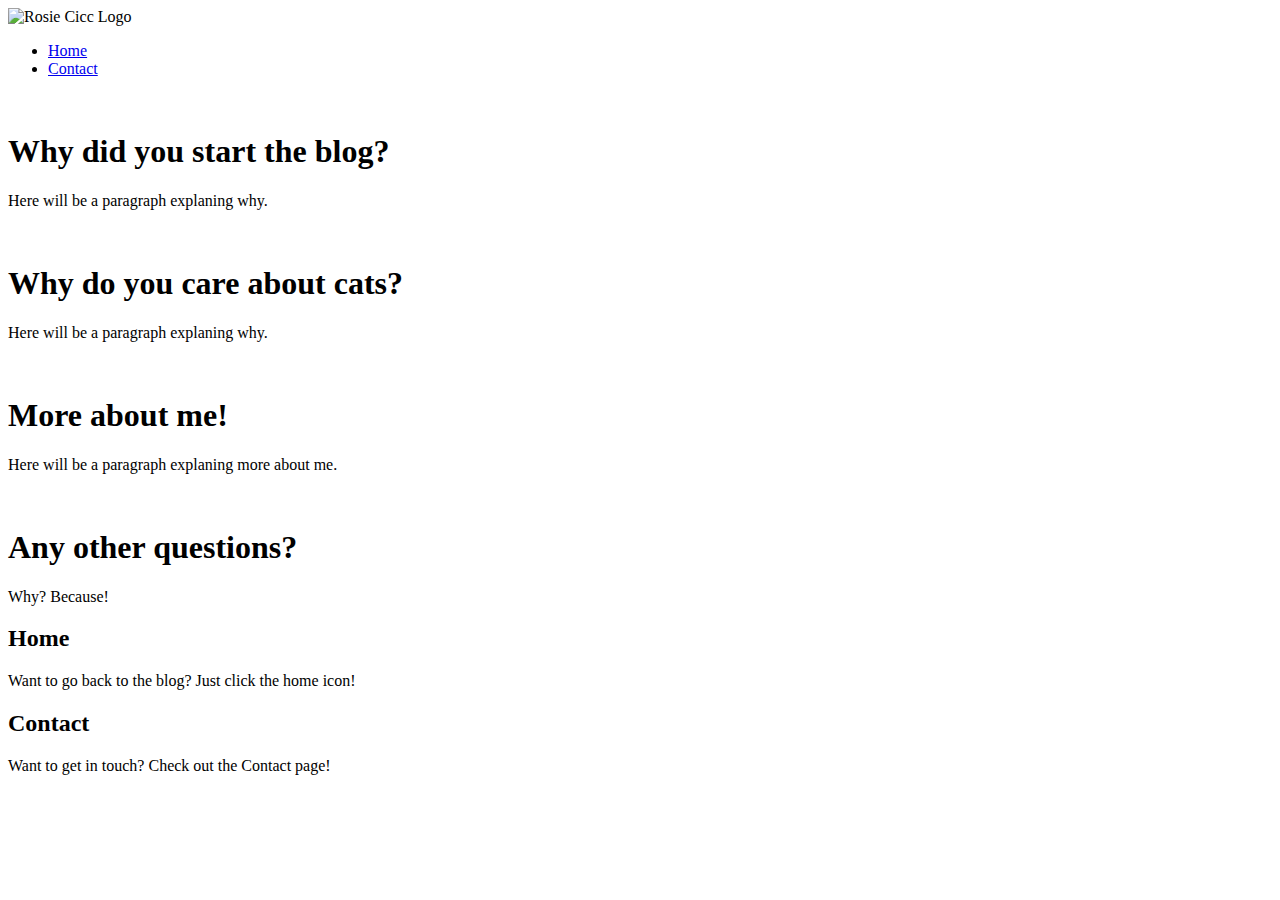
==== about.html @ 4d6e8046 "added pages for home, contact, about" ====
<!DOCTYPE html>
<html lang="en">
<head>
    <meta charset="UTF-8">
    <meta name="viewport" content="width=device-width, initial-scale=1.0">
    <title>A Purrfect Blog</title>
</head>
<body>
    <header> 
        <nav> 
            <img src="" alt="Rosie Cicc Logo">
            <ul> 
                <li><a href="home.html">Home</a></li>
                <li><a href="contact.html">Contact</a></li>
            </ul>
        </nav>
    </header>
    <main> 
        <div><img src="" alt=""></div>
        <div>
            <h1 id="blog-post">Why did you start the blog?</h1>
            <p>Here will be a paragraph explaning why.</p>
        </div>
        <div><img src="" alt=""></div>
        <div>
            <h1 id="blog-post">Why do you care about cats?</h1>
            <p>Here will be a paragraph explaning why.</p>
        </div>
        <div><img src="" alt=""></div>
        <div>
            <h1 id="blog-post">More about me!</h1>
            <p>Here will be a paragraph explaning more about me.</p>
        </div>
        <div><img src="" alt=""></div>
        <div>
            <h1 id="blog-post">Any other questions?</h1>
            <p>Why? Because!</p>
        </div>
    </main>
    <footer>
        <div> 
            <h2>Home</h2>
            <p> Want to go back to the blog? Just click the home icon!</p>
        </div>
        <div> 
            <h2>Contact</h2>
            <p> Want to get in touch? Check out the Contact page!</p>
        </div>
    </footer>
</body>
</html>
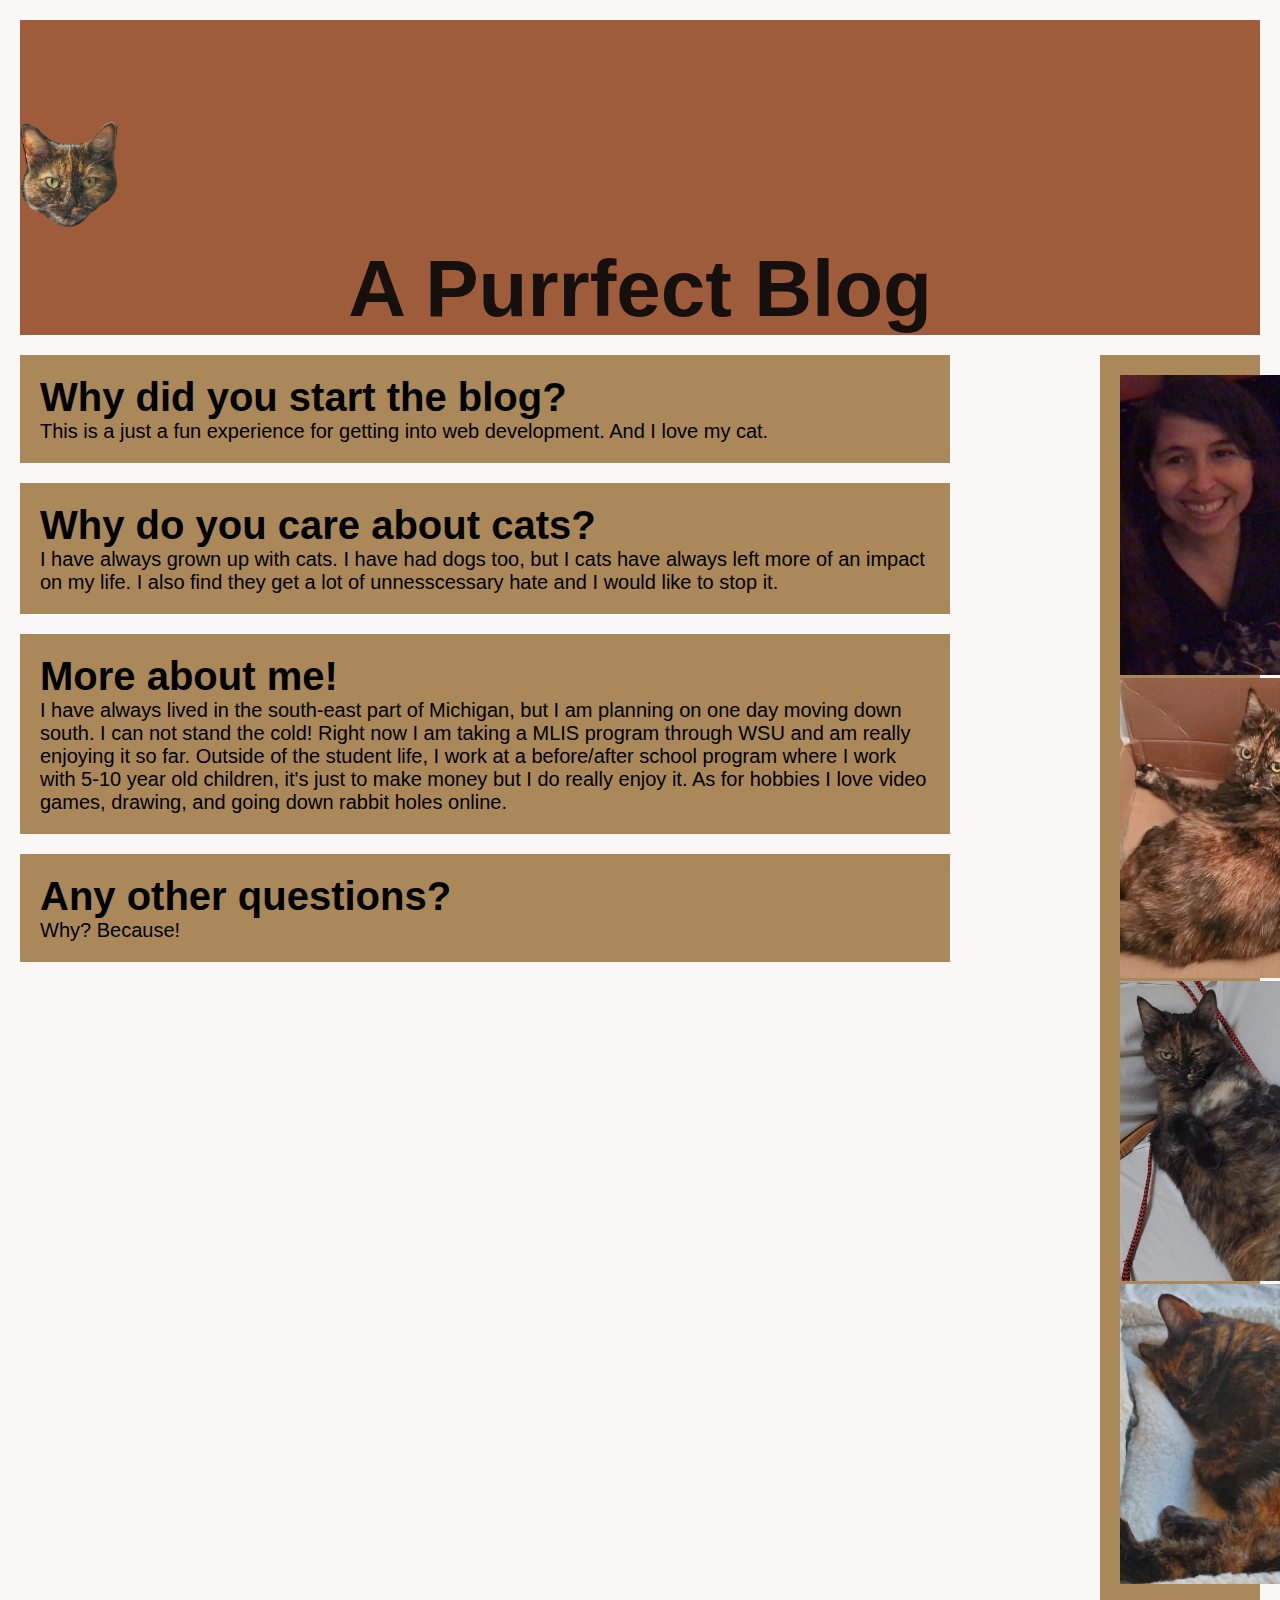
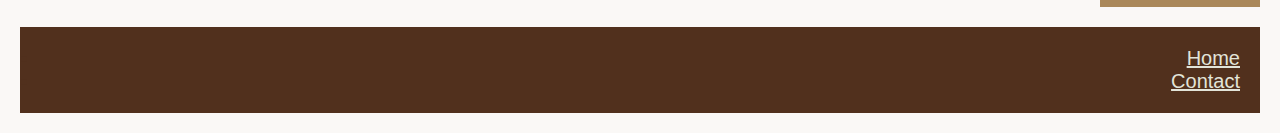
==== commit 64bed108: "adds css" ====
--- a/about.html
+++ b/about.html
@@ -4,48 +4,57 @@
     <meta charset="UTF-8">
     <meta name="viewport" content="width=device-width, initial-scale=1.0">
     <title>A Purrfect Blog</title>
+    <link rel="stylesheet" href="style.css">
 </head>
 <body>
-    <header> 
-        <nav> 
-            <img src="" alt="Rosie Cicc Logo">
-            <ul> 
-                <li><a href="home.html">Home</a></li>
-                <li><a href="contact.html">Contact</a></li>
-            </ul>
-        </nav>
-    </header>
-    <main> 
-        <div><img src="" alt=""></div>
-        <div>
+    <div class="header"> 
+        <a href="home.html" class="site-name"><img src="images/logo.png" alt="Rosie Cicc Logo"></a>
+         <h1> A Purrfect Blog </h1>   
+    </div>
+
+    
+    
+    <div class="row">
+        <div class="leftcolumn">
+            <div class="card">
             <h1 id="blog-post">Why did you start the blog?</h1>
-            <p>Here will be a paragraph explaning why.</p>
+            <p>This is a just a fun experience for getting into web development. And I love my cat.</p>
         </div>
-        <div><img src="" alt=""></div>
-        <div>
+       
+        <div class="card">
             <h1 id="blog-post">Why do you care about cats?</h1>
-            <p>Here will be a paragraph explaning why.</p>
+            <p>I have always grown up with cats. I have had dogs too, but I cats have always left more of an impact on my life. I also find they get a lot of unnesscessary hate and I would like to stop it.</p>
         </div>
-        <div><img src="" alt=""></div>
-        <div>
+        
+        <div class="card">
             <h1 id="blog-post">More about me!</h1>
-            <p>Here will be a paragraph explaning more about me.</p>
+            <p>I have always lived in the south-east part of Michigan, but I am planning on one day moving down south. I can not stand the cold! Right now I am taking a MLIS program through WSU and am really enjoying it so far. Outside of the student life, I work at a before/after school program where I work with 5-10 year old children, it's just to make money but I do really enjoy it. As for hobbies I love video games, drawing, and going down rabbit holes online.</p>
         </div>
-        <div><img src="" alt=""></div>
-        <div>
+   
+        <div class="card">
             <h1 id="blog-post">Any other questions?</h1>
             <p>Why? Because!</p>
         </div>
-    </main>
-    <footer>
-        <div> 
-            <h2>Home</h2>
-            <p> Want to go back to the blog? Just click the home icon!</p>
-        </div>
-        <div> 
-            <h2>Contact</h2>
-            <p> Want to get in touch? Check out the Contact page!</p>
-        </div>
-    </footer>
+    </div>
+    
+
+    <div class="rightcolumn">
+        <div class="card">
+        <img src="images/selfie2.jpg" style= "height:300px" alt="Selfie of blog owner. Woman with short, brown hair sitting in a dark room. She's smiling and looks happy.">
+        <img src="images/jojo2.jpg" style= "height:300px" alt="Picture of Jojo, tortoiseshell cat. Here she is sitting in a box, looking at the camera.">
+        <img src="images/jojo3.jpg" style= "height:300px" alt="Picutre of Jojo, tortoiseshell cat. Here she is lying on her back in a comical position. She's lying in a white chair.">
+        <img src="images/jojo4.jpg" style= "height:300px" alt="Picture of Jojo, tortoiseshell cat. Here she is snuggled up, asleep in a whtie cat bed. She may be sleeping, but her ears show that she's alert.">
+      
+       
+    </div>
+    </div>
+    </div>
+    
+        <div class="footer">
+        <ul>
+            <li><a href="home.html">Home</a></li> 
+            <li><a href="contact.html">Contact</a></li>
+        </ul>
+    </div>
 </body>
 </html>
--- a/style.css
+++ b/style.css
@@ -0,0 +1,100 @@
+*{
+    box-sizing: border-box;
+    padding: 0;
+    margin: 0;
+}
+
+body {
+    background-color: #faf8f6; 
+    padding: 20px;
+    font-family: Arial, Helvetica, sans-serif;
+   padding: 20px;
+
+}
+
+.header {
+    padding-top: 20px;
+    font-size: 40px;
+    text-align: center;
+background: #9e5c3a;
+color: #15100d;
+}
+
+.leftcolumn {
+    float: left;
+    width: 75%;
+    font-size: 20px;
+}
+
+.rightcolumn {
+    float: left;
+    width: 25%;
+    padding-left: 150px;
+    font-size: 15px;
+}
+
+.centercolumn {
+    float: center;
+    width: 100%;
+    text-align: center;
+    
+}
+
+.card {
+    padding: 20px;
+    margin-top: 20px;
+    background-color: #aa885a;
+}
+
+.row:after {
+    content: "";
+    display: table;
+    clear: both;
+}
+
+.footer {
+    padding: 20px;
+    text-align: right;
+    margin-top: 20px;
+    background: #51301d;
+    font-size: 20px;
+    color: #51301d;
+}
+
+a{ color: rgb(226, 228, 217)}
+
+
+
+
+
+
+.site-name {
+    display: flex;
+    margin-top: 5rem;
+padding-bottom: 1rem;  }
+  
+  .site-name img {
+    width: 100px;
+  }
+
+  .site-name{
+    flex: 1 0 auto;
+  }
+
+ 
+
+@media screen and (max-width: 810px) {
+    .header,
+    .footer{
+        clear: both;
+    }
+   .leftcolumn, .rightcolumn {
+    width: 100%;
+    padding: 0;
+   
+    }
+}
+
+
+
+
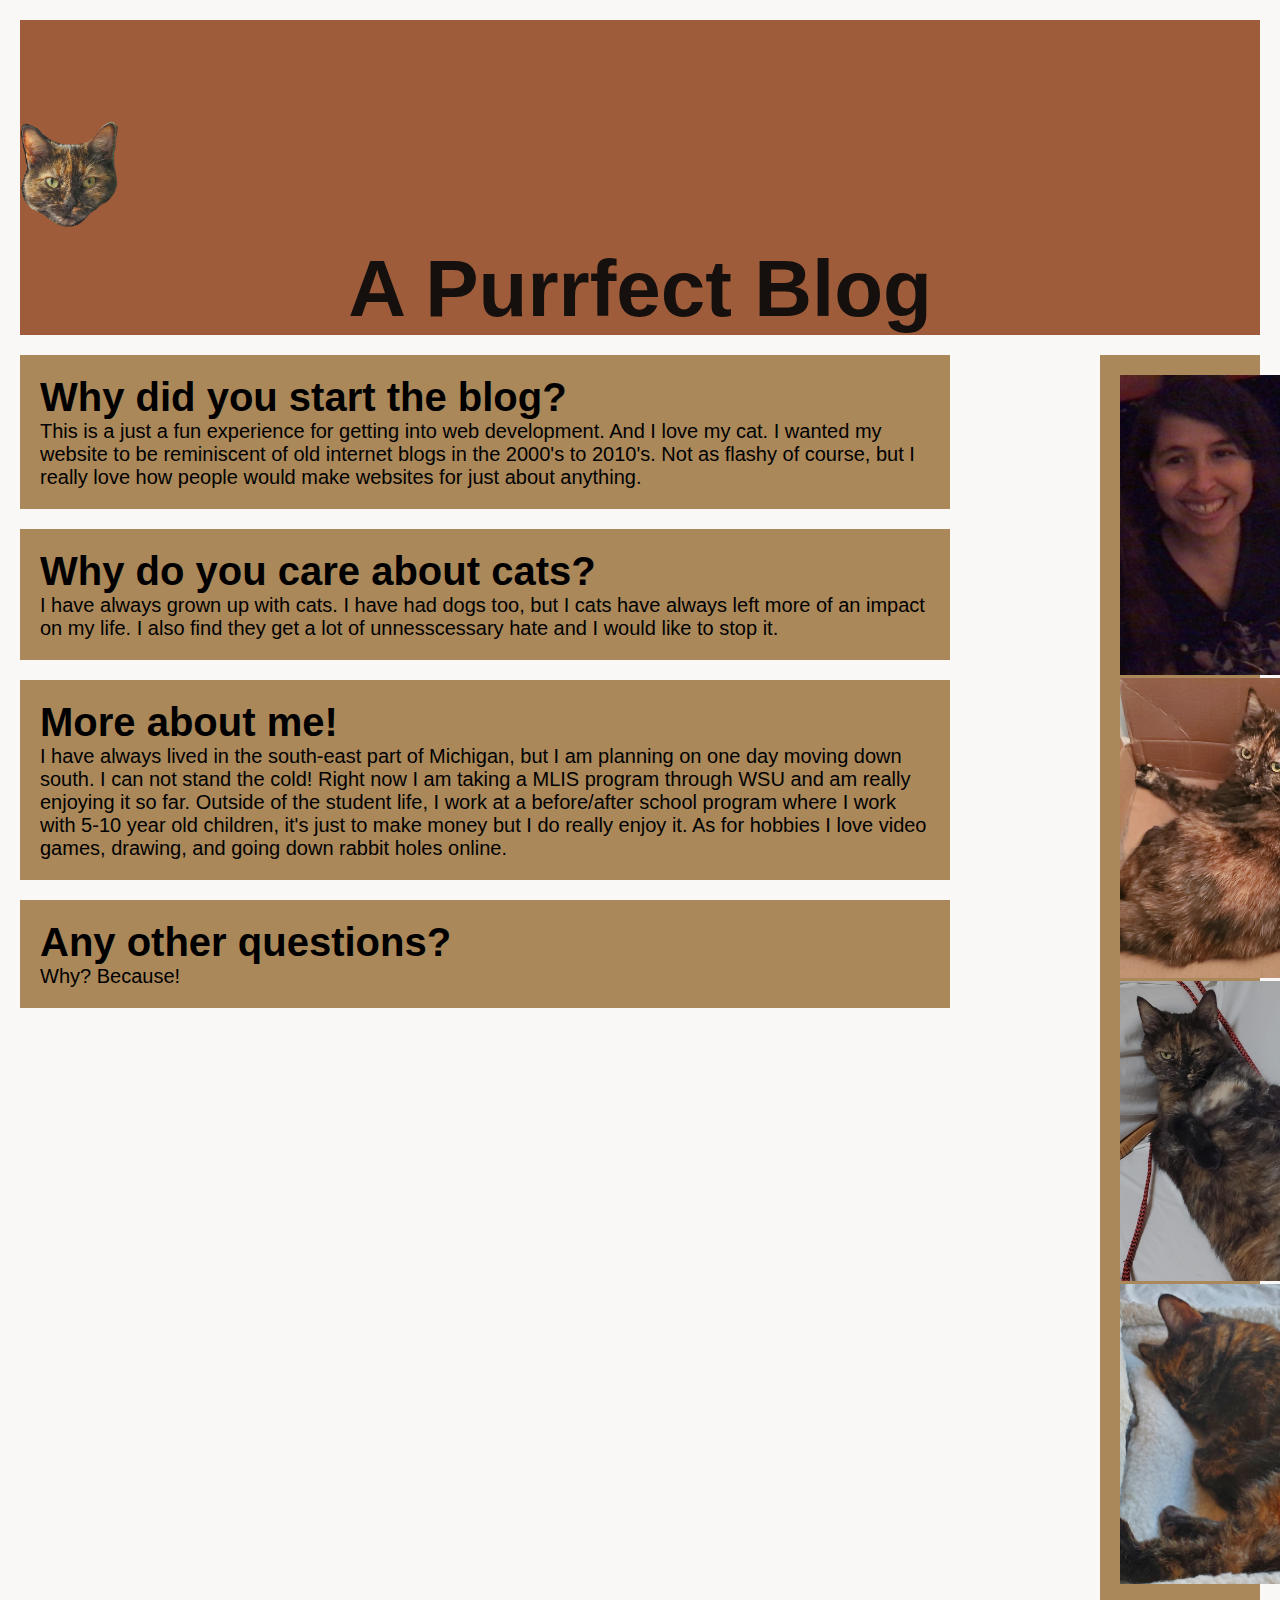
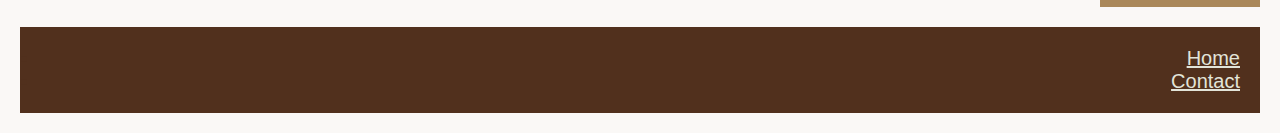
==== commit 4ad02a50: "updating the look" ====
--- a/about.html
+++ b/about.html
@@ -8,7 +8,7 @@
 </head>
 <body>
     <div class="header"> 
-        <a href="home.html" class="site-name"><img src="images/logo.png" alt="Rosie Cicc Logo"></a>
+        <a href="index.html" class="site-name"><img src="images/logo.png" alt="Rosie Cicc Logo"></a>
          <h1> A Purrfect Blog </h1>   
     </div>
 
@@ -18,7 +18,7 @@
         <div class="leftcolumn">
             <div class="card">
             <h1 id="blog-post">Why did you start the blog?</h1>
-            <p>This is a just a fun experience for getting into web development. And I love my cat.</p>
+            <p>This is a just a fun experience for getting into web development. And I love my cat. I wanted my website to be reminiscent of old internet blogs in the 2000's to 2010's. Not as flashy of course, but I really love how people would make websites for just about anything.</p>
         </div>
        
         <div class="card">
@@ -52,7 +52,7 @@
     
         <div class="footer">
         <ul>
-            <li><a href="home.html">Home</a></li> 
+            <li><a href="index.html">Home</a></li> 
             <li><a href="contact.html">Contact</a></li>
         </ul>
     </div>
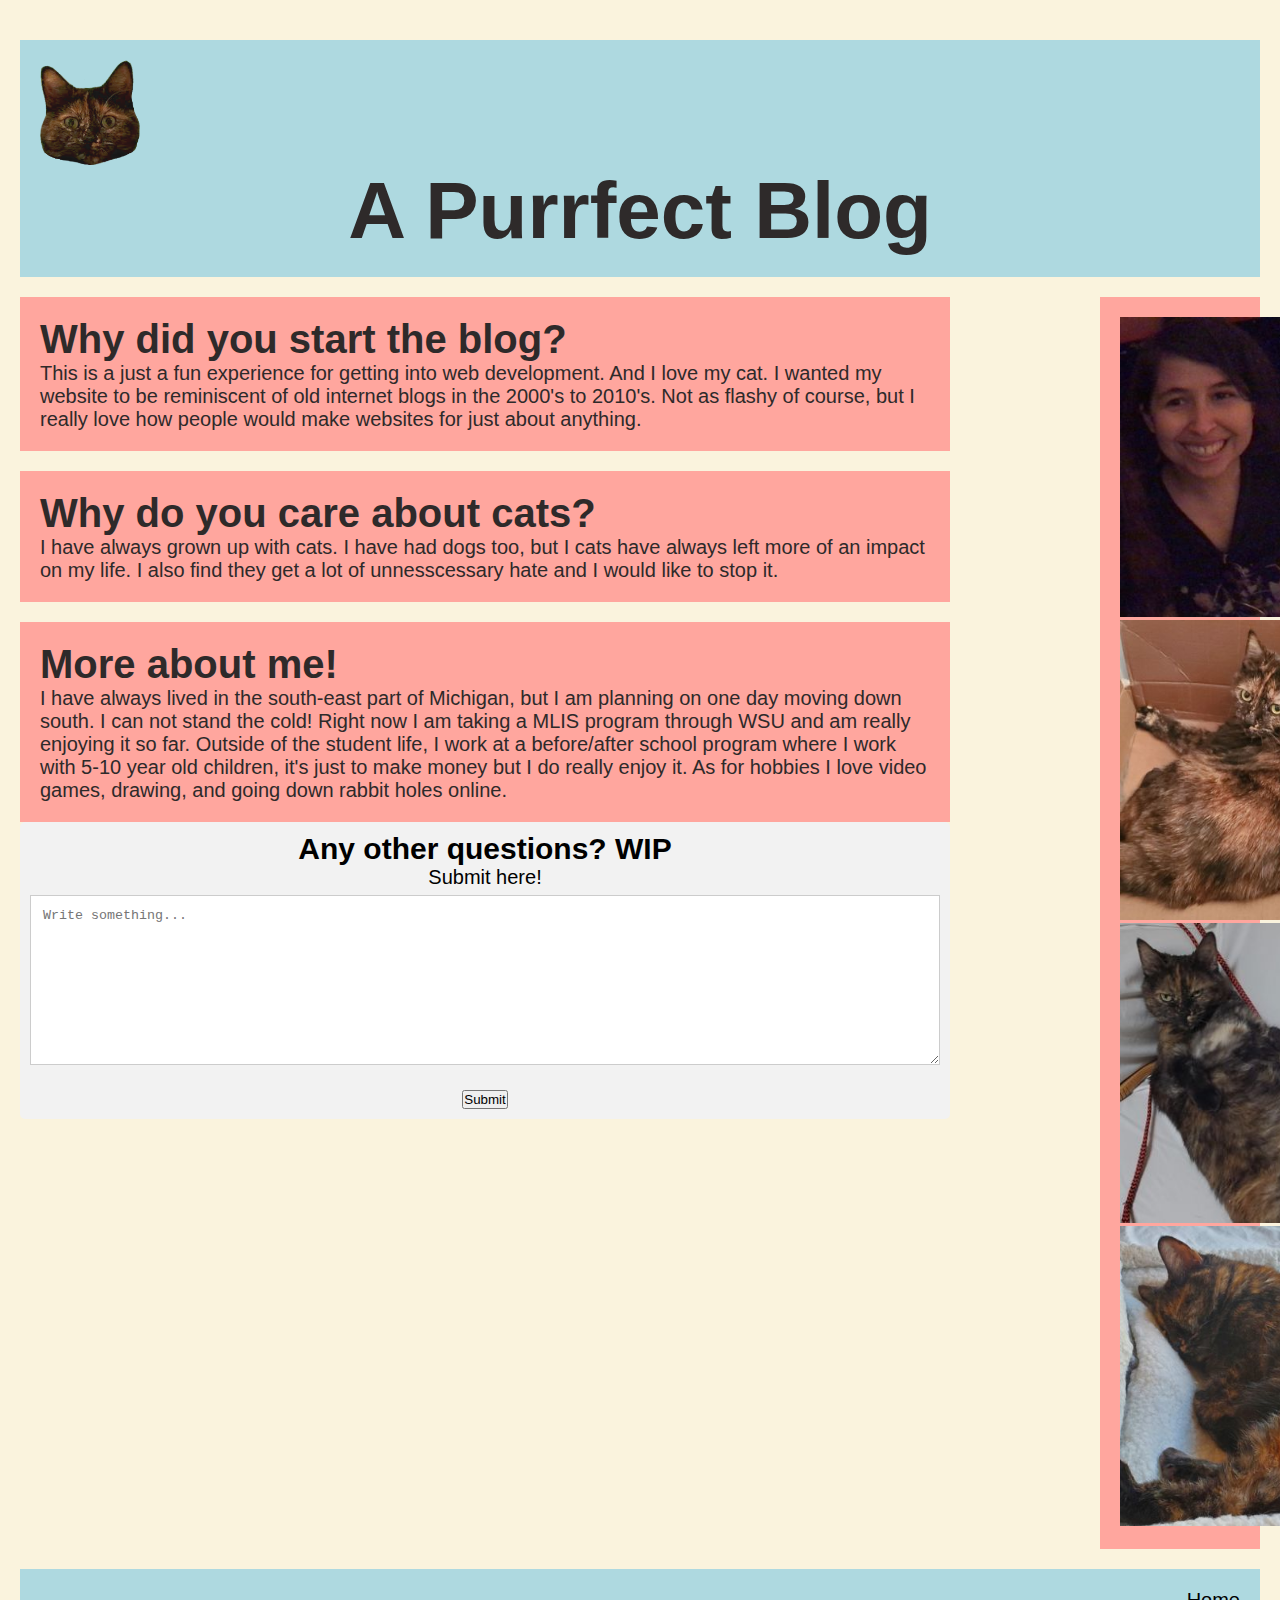
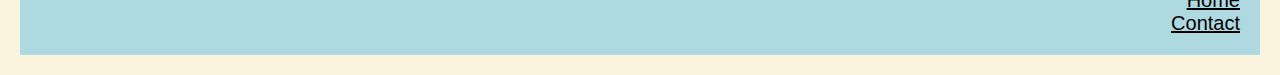
==== commit bc23a6af: "editting" ====
--- a/about.html
+++ b/about.html
@@ -8,7 +8,7 @@
 </head>
 <body>
     <div class="header"> 
-        <a href="index.html" class="site-name"><img src="images/logo.png" alt="Rosie Cicc Logo"></a>
+        <a href="index.html" class="site-name"><img height="105" src="images/logo.png" alt="Rosie Cicc Logo"></a>
          <h1> A Purrfect Blog </h1>   
     </div>
 
@@ -31,9 +31,17 @@
             <p>I have always lived in the south-east part of Michigan, but I am planning on one day moving down south. I can not stand the cold! Right now I am taking a MLIS program through WSU and am really enjoying it so far. Outside of the student life, I work at a before/after school program where I work with 5-10 year old children, it's just to make money but I do really enjoy it. As for hobbies I love video games, drawing, and going down rabbit holes online.</p>
         </div>
    
-        <div class="card">
-            <h1 id="blog-post">Any other questions?</h1>
-            <p>Why? Because!</p>
+        <div class="container">
+            <div style="text-align: center;">
+                <h2>Any other questions? WIP</h2>
+                <div class="column">
+                    <form action="/action_page.php">
+                        <label for="submithere">Submit here!</label>
+                        <textarea id="submithere" name="submithere" placeholder="Write something..." style="height:170px"></textarea>
+                   <input type="submit" value="Submit">
+                    </form>
+                </div>
+            </div>
         </div>
     </div>
     
@@ -56,5 +64,17 @@
             <li><a href="contact.html">Contact</a></li>
         </ul>
     </div>
+    
+    <style>
+        a{
+            color:black
+        }
+
+        a:hover {
+            color:aliceblue
+        }
+
+    </style>
+
 </body>
 </html>
--- a/style.css
+++ b/style.css
@@ -5,20 +5,28 @@
 }
 
 body {
-    background-color: #faf8f6; 
+    background-color: #FAF3DD; 
     padding: 20px;
     font-family: Arial, Helvetica, sans-serif;
    padding: 20px;
+   
 
 }
 
 .header {
-    padding-top: 20px;
+    padding: 20px;
+    text-align: center;
+    margin-top: 20px;
+    background: #AED9E0;
+    color: rgb(46, 42, 42);
     font-size: 40px;
-    text-align: center;
-background: #9e5c3a;
-color: #15100d;
 }
+
+ul {
+    list-style-type: none;
+}
+
+
 
 .leftcolumn {
     float: left;
@@ -33,6 +41,15 @@
     font-size: 15px;
 }
 
+.selfiepic {
+    width: auto;
+    padding-left: 10%;
+}
+
+.catpic1 {
+    width: auto;
+}
+
 .centercolumn {
     float: center;
     width: 100%;
@@ -43,7 +60,8 @@
 .card {
     padding: 20px;
     margin-top: 20px;
-    background-color: #aa885a;
+    background-color: #FFA69E;
+    color: rgb(46, 42, 42);
 }
 
 .row:after {
@@ -56,22 +74,44 @@
     padding: 20px;
     text-align: right;
     margin-top: 20px;
-    background: #51301d;
+    background: #AED9E0;
     font-size: 20px;
-    color: #51301d;
+    color: #f8dccb;
 }
 
 a{ color: rgb(226, 228, 217)}
 
 
+input[type=text], select, textarea {
+    width: 100%;
+    padding: 12px;
+    border: 1px solid #ccc;
+    margin-top: 6px;
+    margin-bottom: 16px;
+    resize: vertical;
+}
 
+input[type=submithere] {
+    background-color: #04AA6D;
+    color: white;
+    padding: 12px 20px;
+    border: none;
+    cursor: pointer;
+}
 
+input[type=submithere]:hover {
+    background-color: #45a049;
+}
 
+.container {
+    border-radius: 5px;
+    background-color: #f2f2f2;
+    padding: 10px;
+}
 
 .site-name {
     display: flex;
-    margin-top: 5rem;
-padding-bottom: 1rem;  }
+ }
   
   .site-name img {
     width: 100px;
@@ -79,6 +119,13 @@
 
   .site-name{
     flex: 1 0 auto;
+  }
+
+  @media screen and (max-width:600px) {
+    .column, input[type=submithere] {
+        width: 100%;
+        margin-top: 0;
+    }
   }
 
  
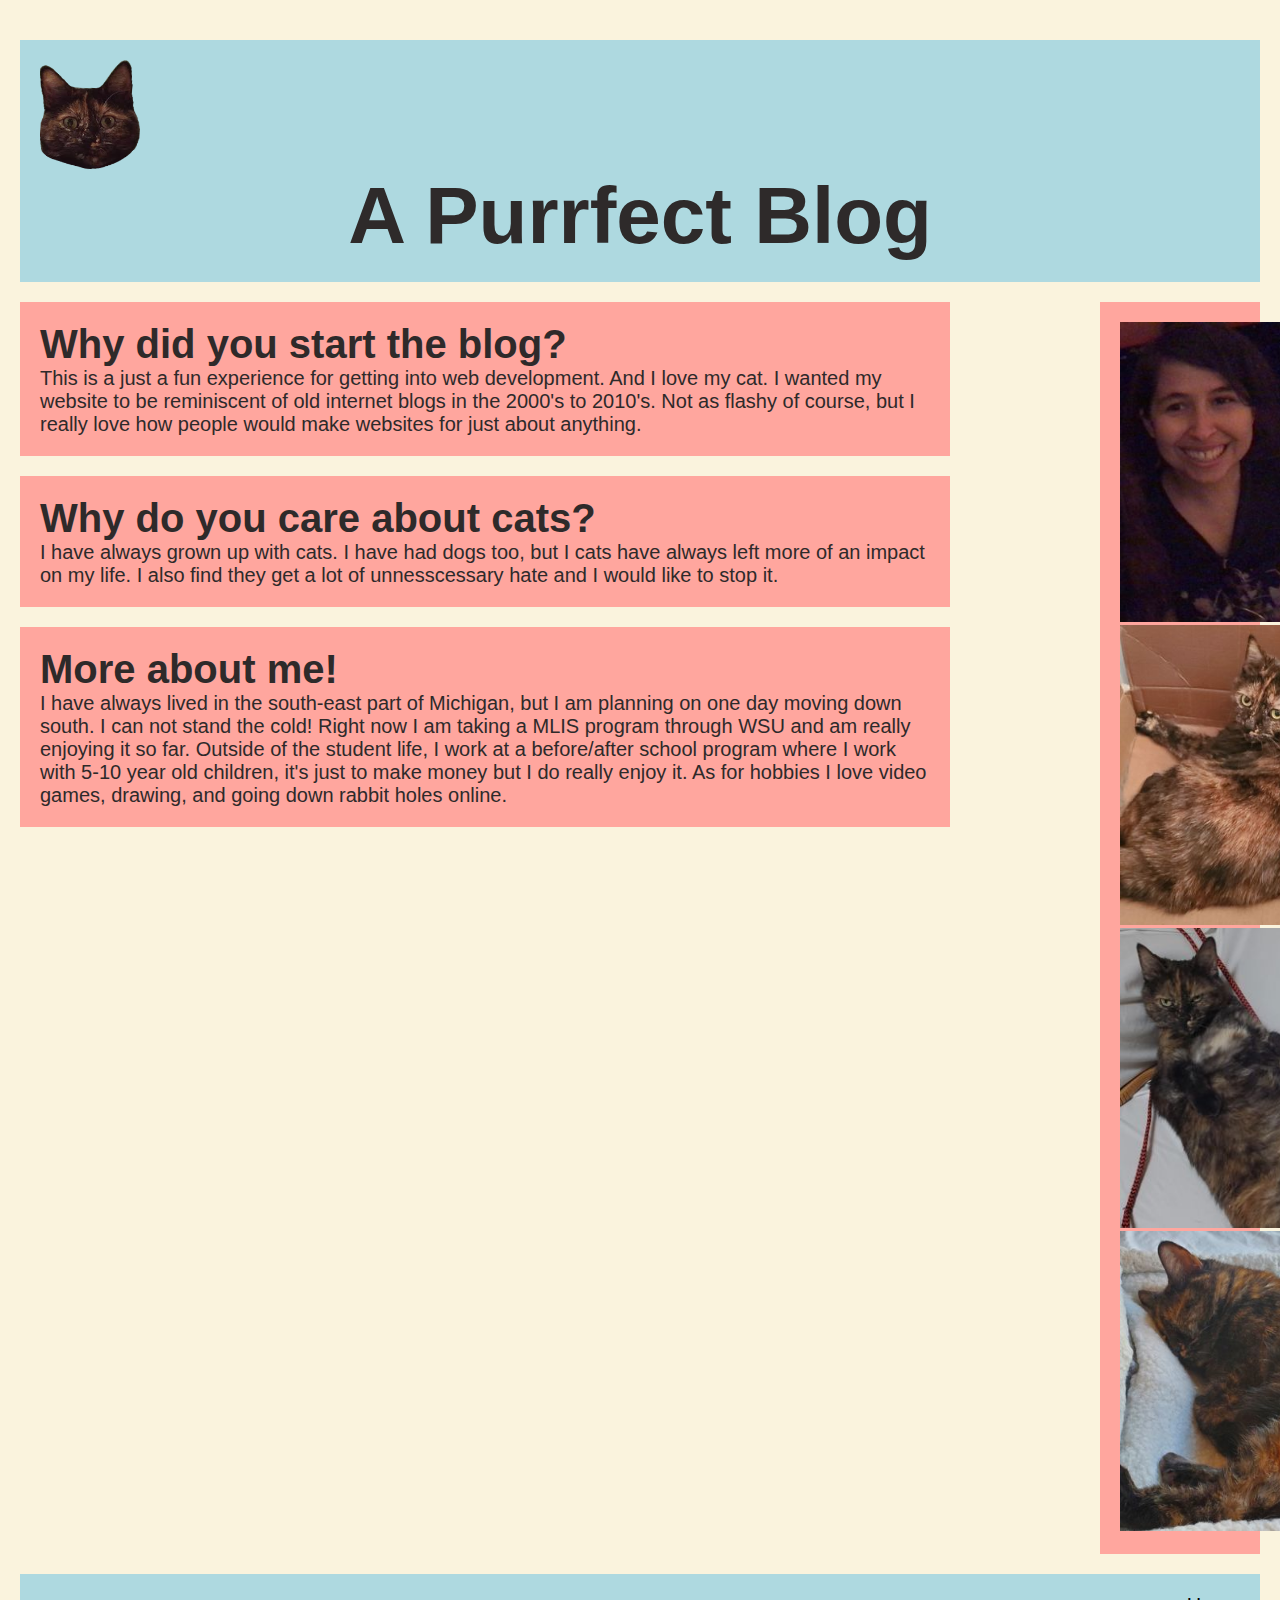
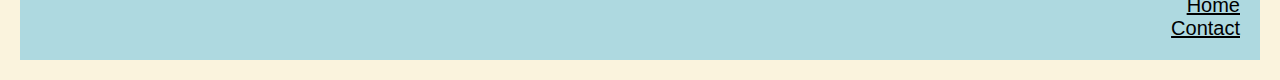
==== commit adf6157b: "scriptjs addition" ====
--- a/about.html
+++ b/about.html
@@ -8,7 +8,7 @@
 </head>
 <body>
     <div class="header"> 
-        <a href="index.html" class="site-name"><img height="105" src="images/logo.png" alt="Rosie Cicc Logo"></a>
+        <a href="index.html" class="site-name"><img height="110" src="images/logo.png" alt="Rosie Cicc Logo"></a>
          <h1> A Purrfect Blog </h1>   
     </div>
 
@@ -31,18 +31,7 @@
             <p>I have always lived in the south-east part of Michigan, but I am planning on one day moving down south. I can not stand the cold! Right now I am taking a MLIS program through WSU and am really enjoying it so far. Outside of the student life, I work at a before/after school program where I work with 5-10 year old children, it's just to make money but I do really enjoy it. As for hobbies I love video games, drawing, and going down rabbit holes online.</p>
         </div>
    
-        <div class="container">
-            <div style="text-align: center;">
-                <h2>Any other questions? WIP</h2>
-                <div class="column">
-                    <form action="/action_page.php">
-                        <label for="submithere">Submit here!</label>
-                        <textarea id="submithere" name="submithere" placeholder="Write something..." style="height:170px"></textarea>
-                   <input type="submit" value="Submit">
-                    </form>
-                </div>
-            </div>
-        </div>
+       
     </div>
     
 
--- a/style.css
+++ b/style.css
@@ -81,28 +81,6 @@
 
 a{ color: rgb(226, 228, 217)}
 
-
-input[type=text], select, textarea {
-    width: 100%;
-    padding: 12px;
-    border: 1px solid #ccc;
-    margin-top: 6px;
-    margin-bottom: 16px;
-    resize: vertical;
-}
-
-input[type=submithere] {
-    background-color: #04AA6D;
-    color: white;
-    padding: 12px 20px;
-    border: none;
-    cursor: pointer;
-}
-
-input[type=submithere]:hover {
-    background-color: #45a049;
-}
-
 .container {
     border-radius: 5px;
     background-color: #f2f2f2;
@@ -121,14 +99,65 @@
     flex: 1 0 auto;
   }
 
-  @media screen and (max-width:600px) {
-    .column, input[type=submithere] {
-        width: 100%;
-        margin-top: 0;
-    }
+  label {
+    display: block;
+    font-weight: bold;
+    margin-bottom: 0.3em;
   }
 
+.form-input {
+    border: 5px solid #FFA69E; 
+    border-radius: 10px;
+    font-size: 15px;
+    font-weight: 400;
+    padding: 1em;
+    margin-bottom: 1.5em;
+    width: 100%;
+  }
+  
+  .form-input:focus {
+    outline: none;
+    border: 5px solid #AED9E0;
+  }
+
+  [type="submit"] {
+    background: #FFA69E;
+    color: rgb(46, 42, 42);
+    width: 100%;
+    font-size: 1.5em;
+    font-weight: 700;
+    text-transform: none;
+    border-radius: 10px;
+    border: 0;
+    padding: .5em;
+    cursor: pointer;
+  }
+  
+  [type="submit"]:hover,
+  [type="submit"]:focus {
+    background: #AED9E0;
+  }
+
+textarea {
+    height: 150px;
+    resize: none;
+}
+
+.error {
+    border-color: red;
+}
+
+.error-message {
+    color: red;
+    margin: -1em 0 1.5em;
+}
  
+  @media screen and (min-width: 1065px) {
+    .form {
+      width: 50%;
+      margin: 3em auto;
+    }
+}
 
 @media screen and (max-width: 810px) {
     .header,
@@ -140,6 +169,7 @@
     padding: 0;
    
     }
+    
 }
 
 
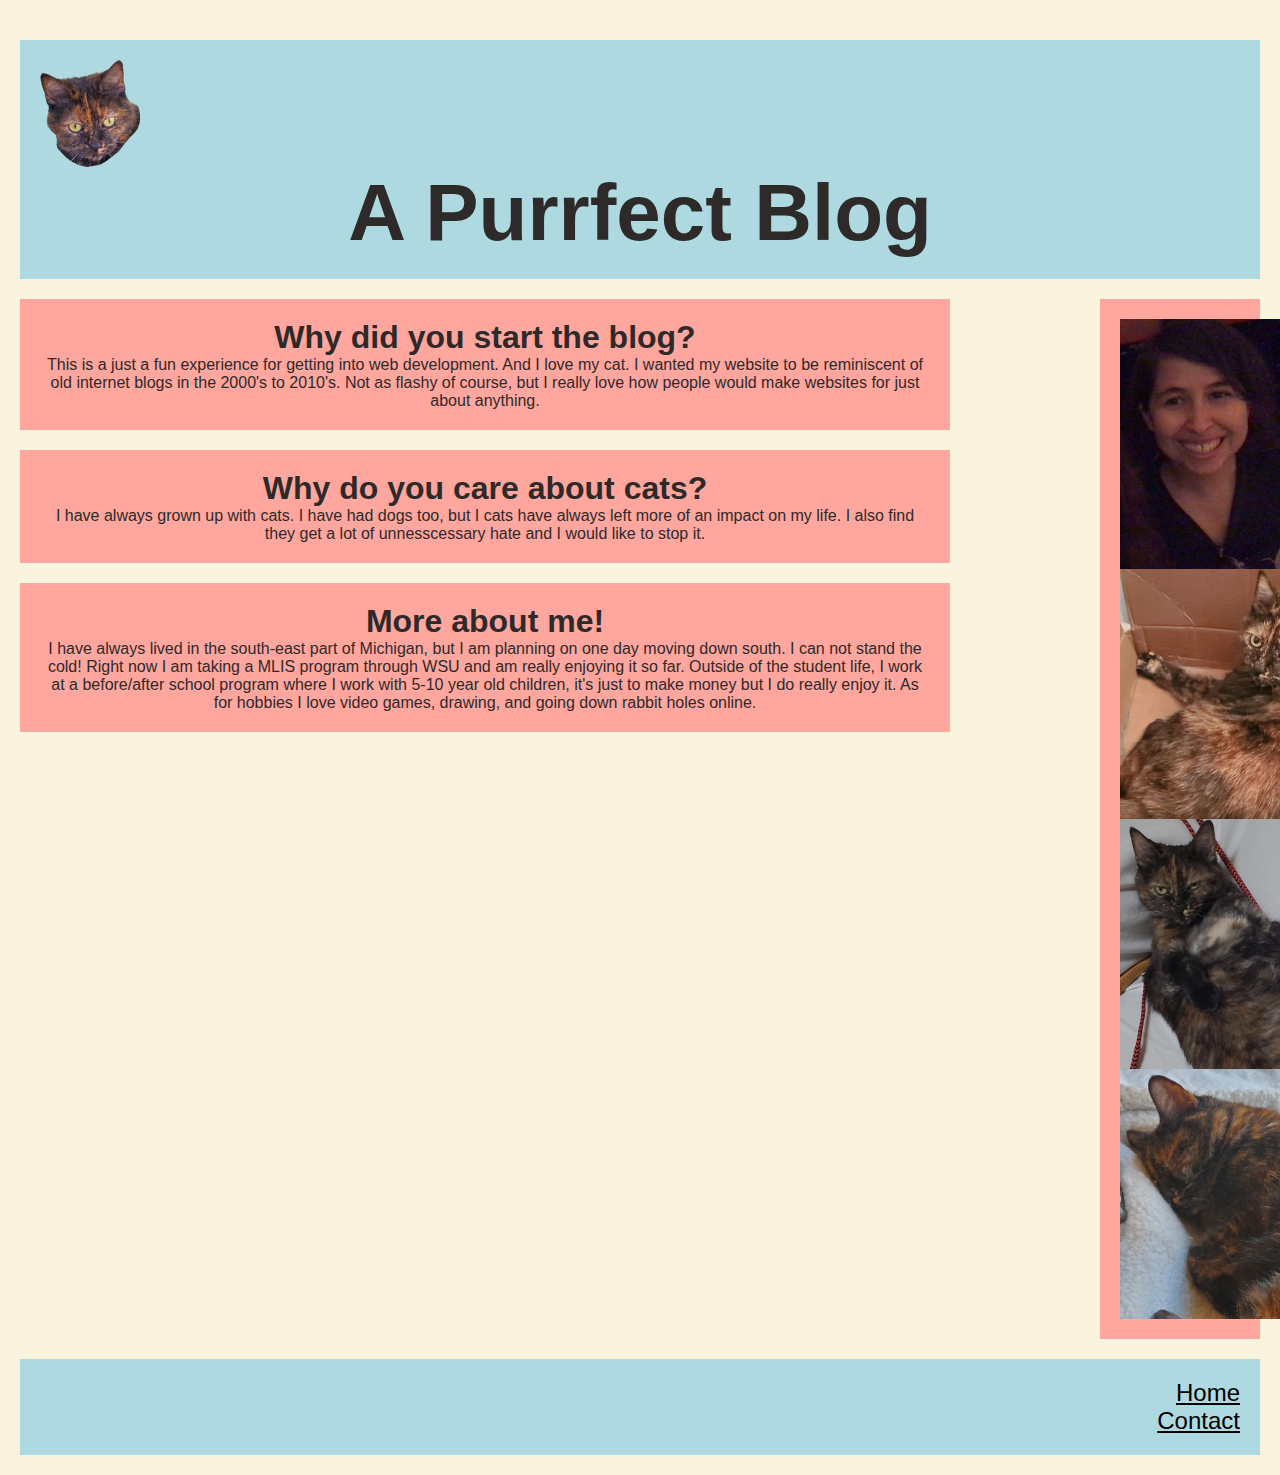
==== commit 5f10065b: "lighthouse changes" ====
--- a/about.html
+++ b/about.html
@@ -3,12 +3,14 @@
 <head>
     <meta charset="UTF-8">
     <meta name="viewport" content="width=device-width, initial-scale=1.0">
+    <meta name="description" content="This is just a fun experience for getting into web development.">
     <title>A Purrfect Blog</title>
     <link rel="stylesheet" href="style.css">
 </head>
+<title>A Purrfect Blog</title>
 <body>
     <div class="header"> 
-        <a href="index.html" class="site-name"><img height="110" src="images/logo.png" alt="Rosie Cicc Logo"></a>
+        <a href="index.html" class="site-name"><img src="images/logo.png" alt="Rosie Cicc Logo"></a>
          <h1> A Purrfect Blog </h1>   
     </div>
 
@@ -37,10 +39,11 @@
 
     <div class="rightcolumn">
         <div class="card">
-        <img src="images/selfie2.jpg" style= "height:300px" alt="Selfie of blog owner. Woman with short, brown hair sitting in a dark room. She's smiling and looks happy.">
-        <img src="images/jojo2.jpg" style= "height:300px" alt="Picture of Jojo, tortoiseshell cat. Here she is sitting in a box, looking at the camera.">
-        <img src="images/jojo3.jpg" style= "height:300px" alt="Picutre of Jojo, tortoiseshell cat. Here she is lying on her back in a comical position. She's lying in a white chair.">
-        <img src="images/jojo4.jpg" style= "height:300px" alt="Picture of Jojo, tortoiseshell cat. Here she is snuggled up, asleep in a whtie cat bed. She may be sleeping, but her ears show that she's alert.">
+            
+        <img class="aboutimage" src="images/selfie2.jpg" style= "height:250px"  alt="Selfie of blog owner. Woman with short, brown hair sitting in a dark room. She's smiling and looks happy.">
+        <img class="aboutimage" src="images/jojo2.jpg" style= "height:250px" alt="Picture of Jojo, tortoiseshell cat. Here she is sitting in a box, looking at the camera.">
+        <img class="aboutimage" src="images/jojo3.jpg" style= "height:250px" alt="Picutre of Jojo, tortoiseshell cat. Here she is lying on her back in a comical position. She's lying in a white chair.">
+        <img class="aboutimage" src="images/jojo4.jpg" style= "height:250px" alt="Picture of Jojo, tortoiseshell cat. Here she is snuggled up, asleep in a whtie cat bed. She may be sleeping, but her ears show that she's alert.">
       
        
     </div>
@@ -63,6 +66,10 @@
             color:aliceblue
         }
 
+        img.aboutimage {
+            object-fit: cover;
+        }
+
     </style>
 
 </body>
--- a/style.css
+++ b/style.css
@@ -41,14 +41,6 @@
     font-size: 15px;
 }
 
-.selfiepic {
-    width: auto;
-    padding-left: 10%;
-}
-
-.catpic1 {
-    width: auto;
-}
 
 .centercolumn {
     float: center;
@@ -62,6 +54,20 @@
     margin-top: 20px;
     background-color: #FFA69E;
     color: rgb(46, 42, 42);
+    width: auto;
+  max-width: auto;
+  height: auto;
+  text-align: center;
+  font-size: 16px;
+}
+
+.aboutimage {
+  display: block;
+  margin-left: auto;
+  margin-right: auto;
+  width: auto;
+  max-width: auto;
+  height: auto;
 }
 
 .row:after {
@@ -80,6 +86,7 @@
 }
 
 a{ color: rgb(226, 228, 217)}
+a {font-size: 24px}
 
 .container {
     border-radius: 5px;
@@ -170,6 +177,7 @@
    
     }
     
+    
 }
 
 
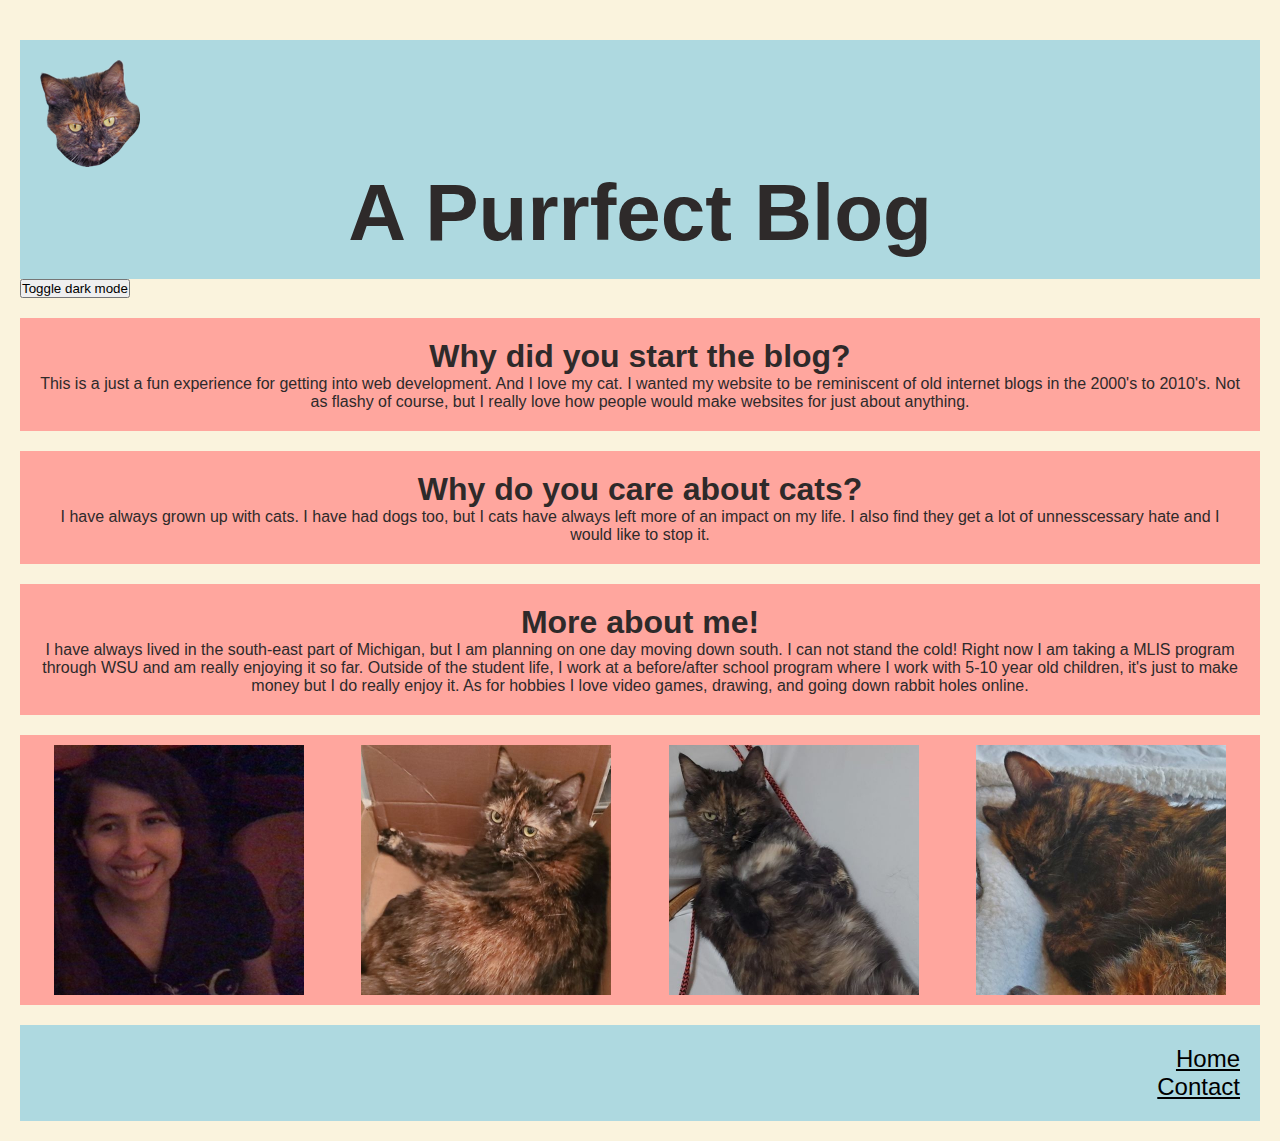
==== commit 63a8ab2b: "updated, added dark mode" ====
--- a/about.html
+++ b/about.html
@@ -7,6 +7,7 @@
     <title>A Purrfect Blog</title>
     <link rel="stylesheet" href="style.css">
 </head>
+<script src="script.js"></script>
 <title>A Purrfect Blog</title>
 <body>
     <div class="header"> 
@@ -14,10 +15,10 @@
          <h1> A Purrfect Blog </h1>   
     </div>
 
-    
+    <button onclick="myFunction()">Toggle dark mode</button>
     
     <div class="row">
-        <div class="leftcolumn">
+        <div class="centercolumn">
             <div class="card">
             <h1 id="blog-post">Why did you start the blog?</h1>
             <p>This is a just a fun experience for getting into web development. And I love my cat. I wanted my website to be reminiscent of old internet blogs in the 2000's to 2010's. Not as flashy of course, but I really love how people would make websites for just about anything.</p>
@@ -36,9 +37,8 @@
        
     </div>
     
-
-    <div class="rightcolumn">
-        <div class="card">
+<div class="centercolumn">
+    <div class="grid-container">
             
         <img class="aboutimage" src="images/selfie2.jpg" style= "height:250px"  alt="Selfie of blog owner. Woman with short, brown hair sitting in a dark room. She's smiling and looks happy.">
         <img class="aboutimage" src="images/jojo2.jpg" style= "height:250px" alt="Picture of Jojo, tortoiseshell cat. Here she is sitting in a box, looking at the camera.">
@@ -70,6 +70,7 @@
             object-fit: cover;
         }
 
+        
     </style>
 
 </body>
--- a/style.css
+++ b/style.css
@@ -4,14 +4,21 @@
     margin: 0;
 }
 
+
+
 body {
     background-color: #FAF3DD; 
     padding: 20px;
     font-family: Arial, Helvetica, sans-serif;
    padding: 20px;
-   
-
-}
+}
+
+
+
+.dark-mode {
+  background-color: #0a0a0a; 
+}
+
 
 .header {
     padding: 20px;
@@ -20,6 +27,11 @@
     background: #AED9E0;
     color: rgb(46, 42, 42);
     font-size: 40px;
+}
+
+.dark-mode .header { 
+background: #26283b;
+color: #eeecec
 }
 
 ul {
@@ -61,12 +73,16 @@
   font-size: 16px;
 }
 
+.dark-mode .card{
+  background-color: #423e59;
+  color: #eeecec
+}
+
 .aboutimage {
   display: block;
   margin-left: auto;
   margin-right: auto;
-  width: auto;
-  max-width: auto;
+  max-width: 100%;
   height: auto;
 }
 
@@ -85,8 +101,24 @@
     color: #f8dccb;
 }
 
+.dark-mode .footer{
+  background: #26283b;
+  color: #eeecec
+}
+
 a{ color: rgb(226, 228, 217)}
 a {font-size: 24px}
+a:hover {
+  color:aliceblue
+}
+
+.dark-mode a{
+  color: #eeecec
+}
+
+.dark-mode a:hover {
+  color: #0a0a0a;
+}
 
 .container {
     border-radius: 5px;
@@ -94,6 +126,22 @@
     padding: 10px;
 }
 
+.grid-container {
+  display: grid;
+  column-gap: normal;
+    align-content: space-evenly;
+  grid-template-columns: 1fr 1fr 1fr 1fr;
+  gap: 10px;
+  margin-top: 20px;
+  background-color: #FFA69E;
+  padding: 10px;
+}
+
+.dark-mode .grid-container{
+  background-color: #423e59;
+}
+
+
 .site-name {
     display: flex;
  }
@@ -110,6 +158,11 @@
     display: block;
     font-weight: bold;
     margin-bottom: 0.3em;
+    color: #0a0a0a;
+  }
+
+  .dark-mode label {
+    color: #eeecec
   }
 
 .form-input {
@@ -122,6 +175,10 @@
     width: 100%;
   }
   
+  .dark-mode .form-input{
+    border: 5px solid #746d9e
+  }
+  
   .form-input:focus {
     outline: none;
     border: 5px solid #AED9E0;
@@ -139,6 +196,10 @@
     padding: .5em;
     cursor: pointer;
   }
+
+  .dark-mode [type="submit"] {
+    background: #BAB6CE;
+  }
   
   [type="submit"]:hover,
   [type="submit"]:focus {
@@ -159,14 +220,14 @@
     margin: -1em 0 1.5em;
 }
  
-  @media screen and (min-width: 1065px) {
+  @media screen and (min-width: 1700px) {
     .form {
       width: 50%;
       margin: 3em auto;
     }
 }
 
-@media screen and (max-width: 810px) {
+@media screen and (max-width: 1700px) {
     .header,
     .footer{
         clear: both;
@@ -176,6 +237,7 @@
     padding: 0;
    
     }
+   
     
     
 }
